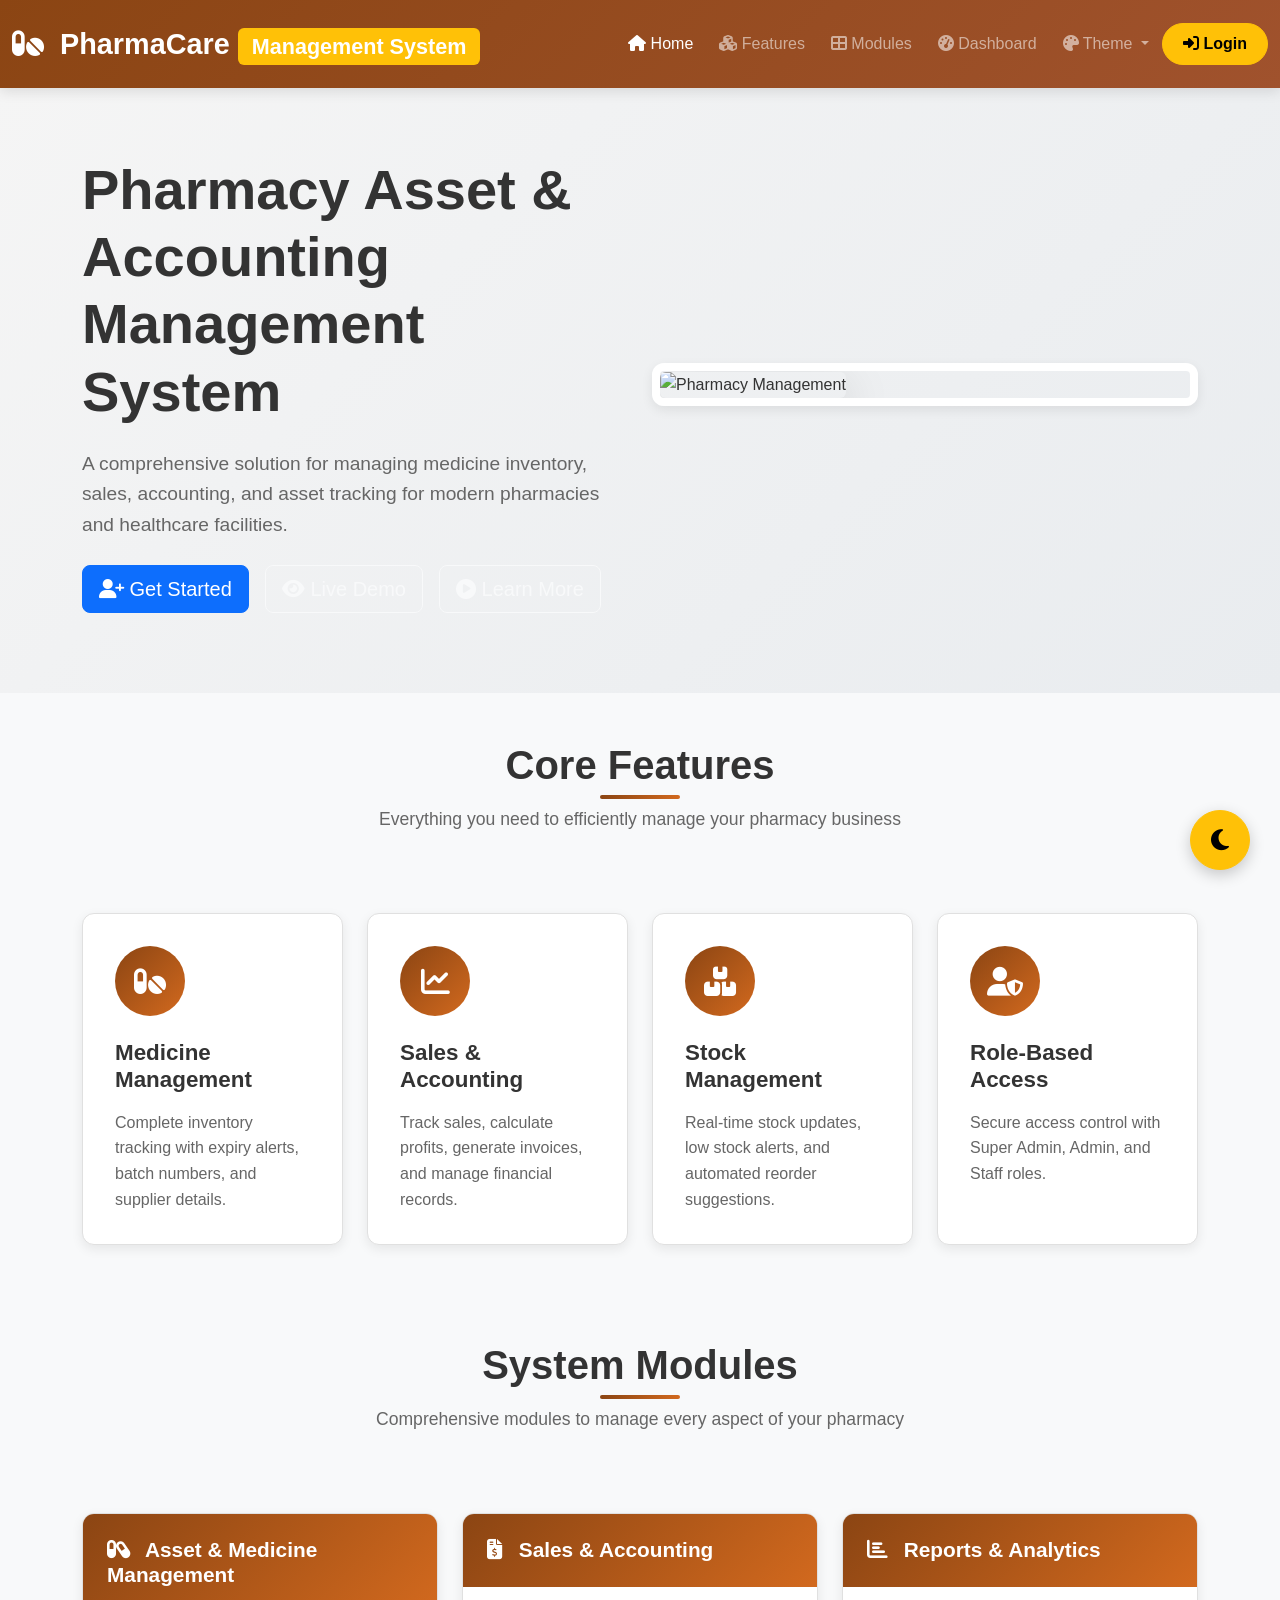
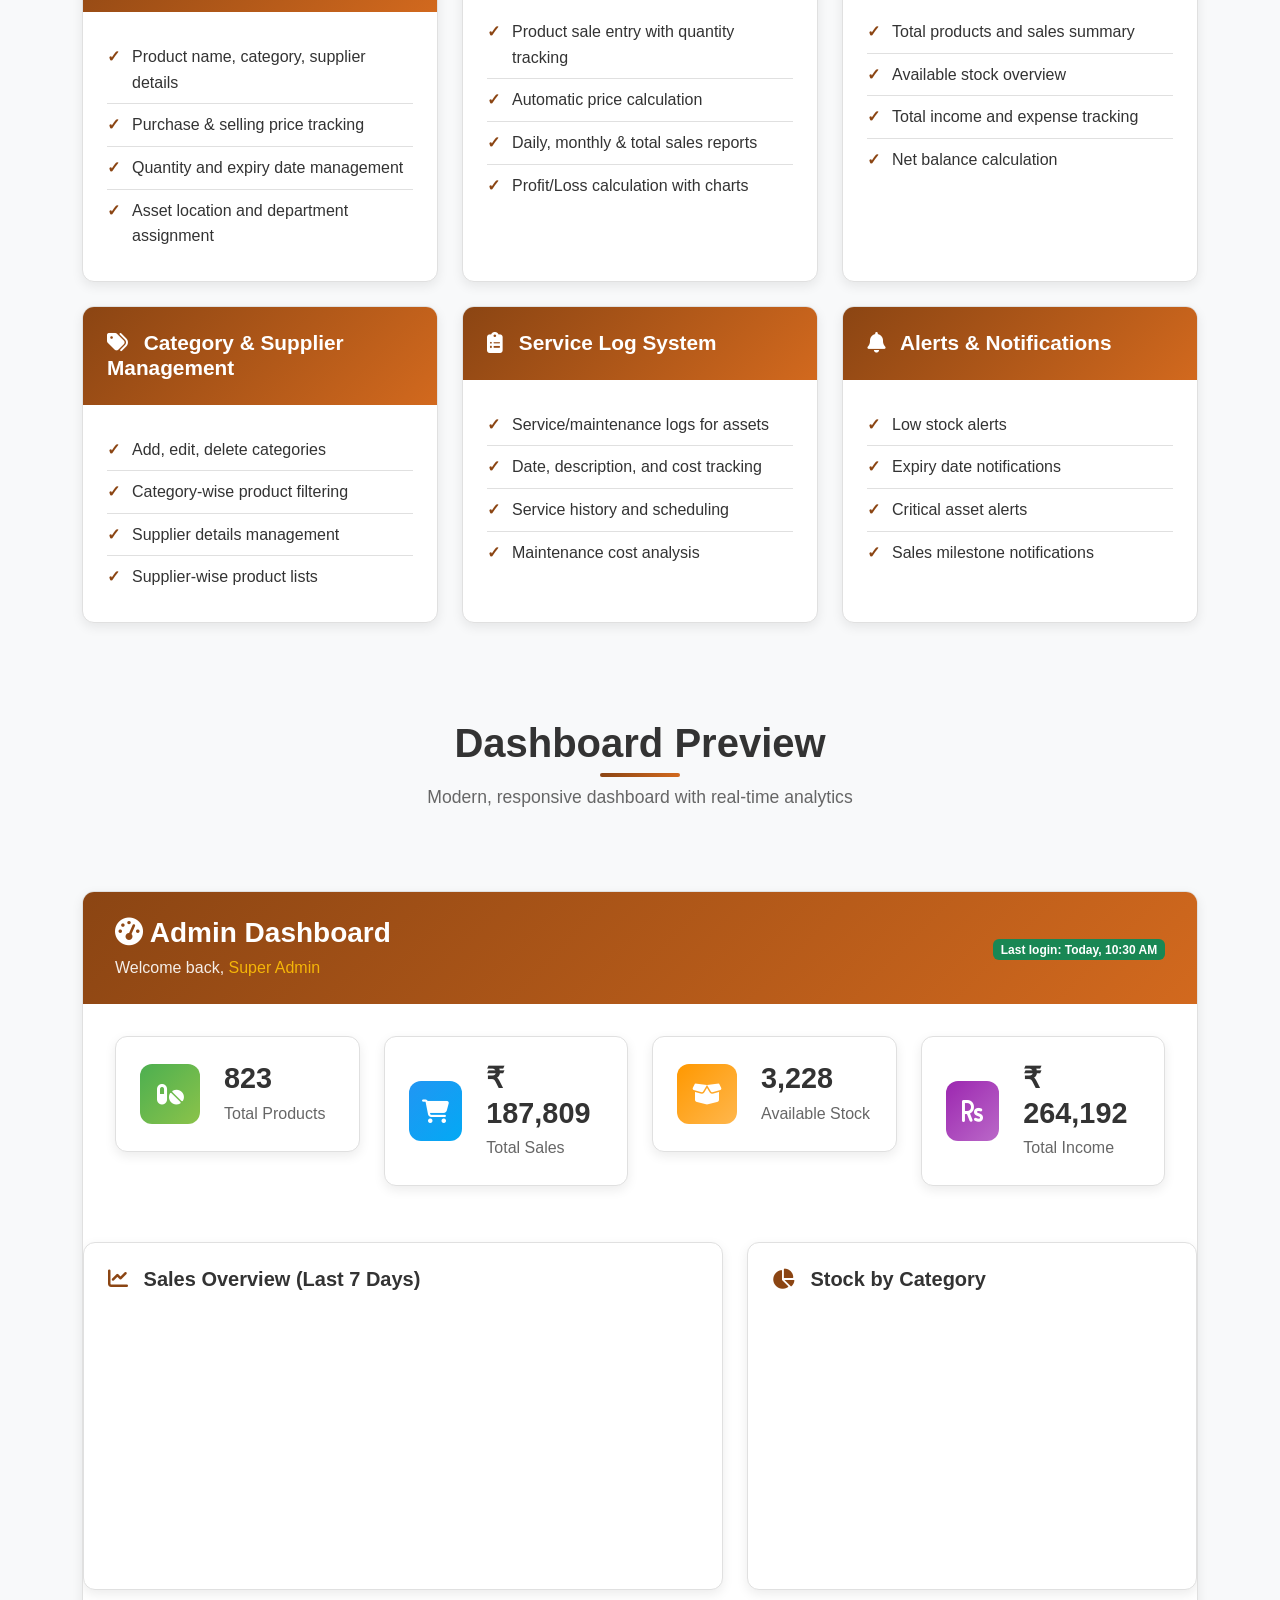
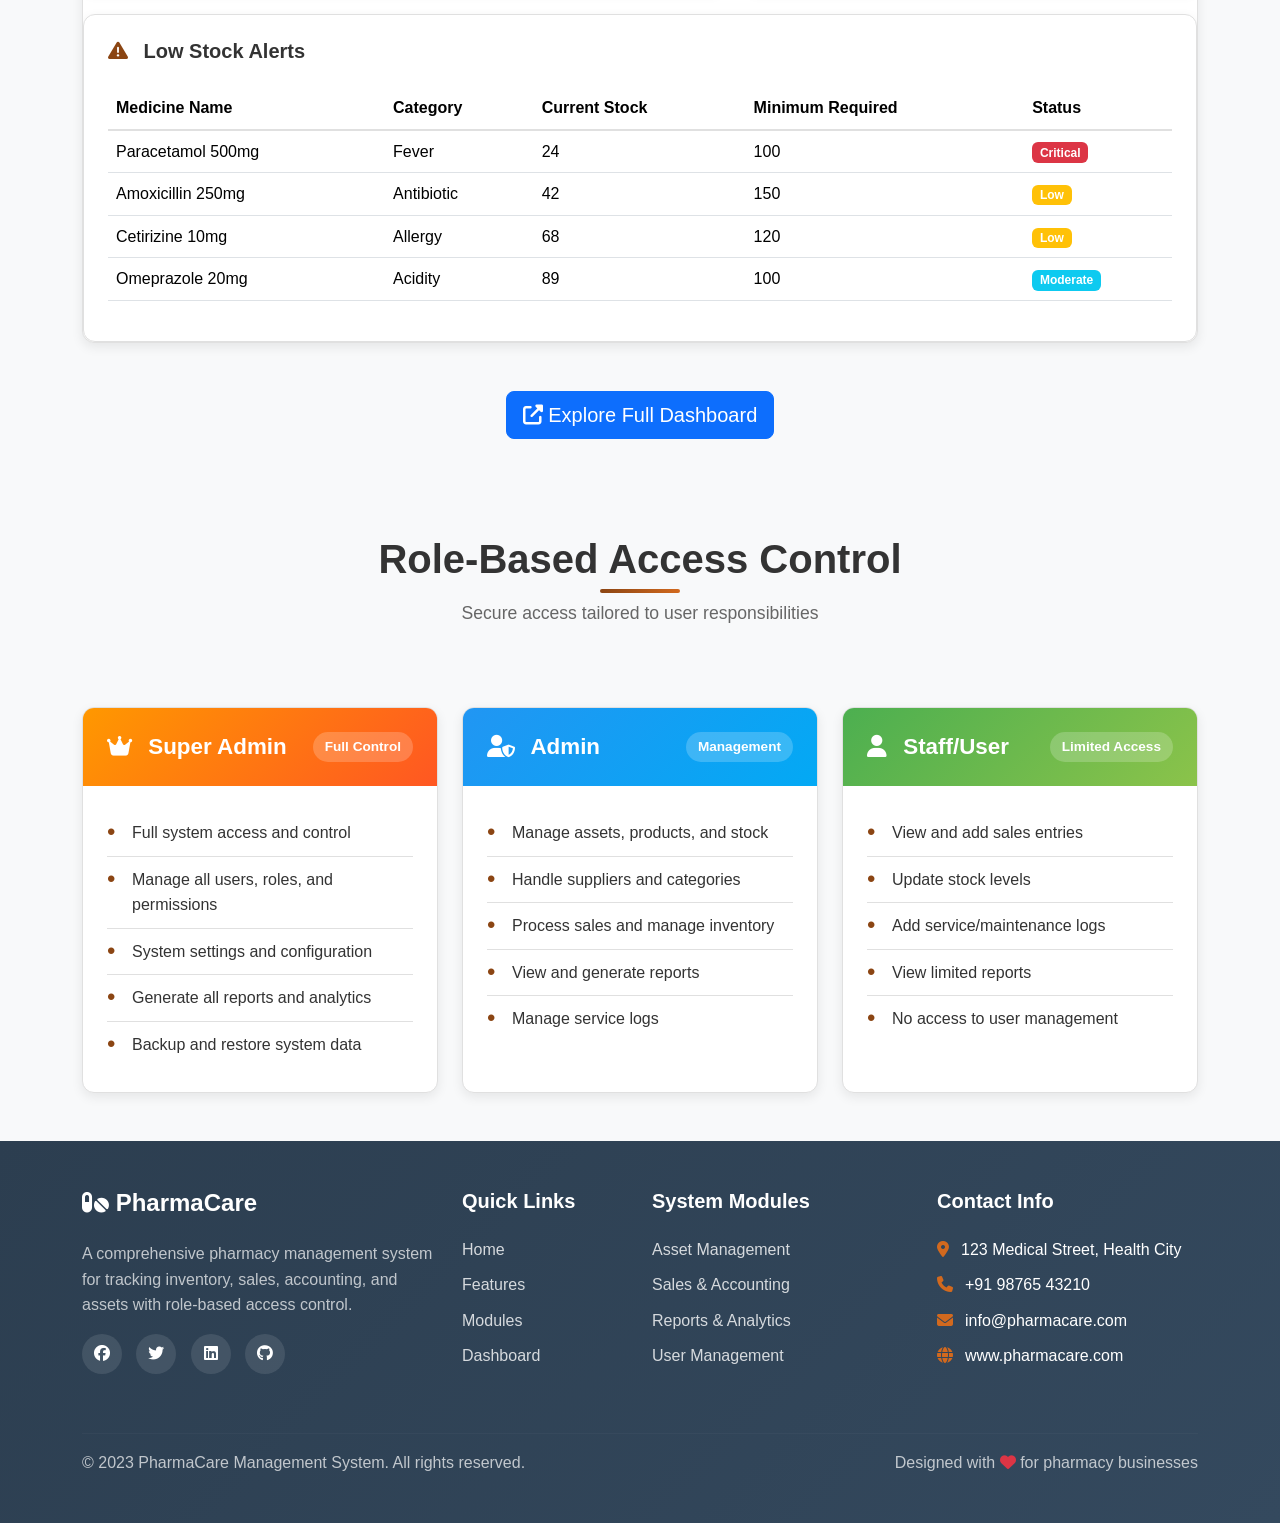
==== index.html @ bf63d0c2 "first commit" ====
<!DOCTYPE html>
<html lang="en">
<head>
    <meta charset="UTF-8">
    <meta name="viewport" content="width=device-width, initial-scale=1.0">
    <title>PharmaCare - Pharmacy Management System</title>
    <link rel="stylesheet" href="https://cdnjs.cloudflare.com/ajax/libs/font-awesome/6.4.0/css/all.min.css">
    <link href="https://cdn.jsdelivr.net/npm/bootstrap@5.3.0/dist/css/bootstrap.min.css" rel="stylesheet">
    <link rel="stylesheet" href="style.css">
    <link rel="icon" type="image/x-icon" href="images/pharmacy-logo.png">
</head>
<body>
    <!-- Top Navigation Bar -->
    <nav class="navbar navbar-expand-lg navbar-dark fixed-top">
        <div class="container-fluid">
            <a class="navbar-brand" href="index.html">
                <i class="fas fa-pills"></i> PharmaCare
                <span class="badge bg-warning">Management System</span>
            </a>
            
            <button class="navbar-toggler" type="button" data-bs-toggle="collapse" data-bs-target="#navbarNav">
                <span class="navbar-toggler-icon"></span>
            </button>
            
            <div class="collapse navbar-collapse" id="navbarNav">
                <ul class="navbar-nav ms-auto">
                    <li class="nav-item">
                        <a class="nav-link active" href="index.html"><i class="fas fa-home"></i> Home</a>
                    </li>
                    <li class="nav-item">
                        <a class="nav-link" href="#features"><i class="fas fa-cubes"></i> Features</a>
                    </li>
                    <li class="nav-item">
                        <a class="nav-link" href="#modules"><i class="fas fa-th-large"></i> Modules</a>
                    </li>
                    <li class="nav-item">
                        <a class="nav-link" href="#dashboard-preview"><i class="fas fa-tachometer-alt"></i> Dashboard</a>
                    </li>
                    <li class="nav-item dropdown">
                        <a class="nav-link dropdown-toggle" href="#" id="themeDropdown" role="button" data-bs-toggle="dropdown">
                            <i class="fas fa-palette"></i> Theme
                        </a>
                        <ul class="dropdown-menu">
                            <li><a class="dropdown-item theme-option" data-theme="light" href="#"><i class="fas fa-sun"></i> Light Mode</a></li>
                            <li><a class="dropdown-item theme-option" data-theme="dark" href="#"><i class="fas fa-moon"></i> Dark Mode</a></li>
                            <li><a class="dropdown-item theme-option" data-theme="coffee" href="#"><i class="fas fa-coffee"></i> Coffee Mode</a></li>
                        </ul>
                    </li>
                    <li class="nav-item">
                        <a class="btn btn-warning login-btn" href="login.html"><i class="fas fa-sign-in-alt"></i> Login</a>
                    </li>
                </ul>
            </div>
        </div>
    </nav>

    <!-- Hero Section -->
    <section class="hero-section">
        <div class="container">
            <div class="row align-items-center">
                <div class="col-lg-6">
                    <h1 class="display-4 fw-bold mb-4">Pharmacy Asset & Accounting Management System</h1>
                    <p class="lead mb-4">A comprehensive solution for managing medicine inventory, sales, accounting, and asset tracking for modern pharmacies and healthcare facilities.</p>
                    <div class="d-flex flex-wrap gap-3">
                        <a href="register.html" class="btn btn-primary btn-lg"><i class="fas fa-user-plus"></i> Get Started</a>
                        <a href="#dashboard-preview" class="btn btn-outline-light btn-lg"><i class="fas fa-eye"></i> Live Demo</a>
                        <a href="#features" class="btn btn-outline-light btn-lg"><i class="fas fa-play-circle"></i> Learn More</a>
                    </div>
                </div>
                <div class="col-lg-6">
                    <div class="hero-image">
                        <img src="https://images.unsplash.com/photo-1559757148-5c350d0d3c56?ixlib=rb-4.0.3&ixid=M3wxMjA3fDB8MHxwaG90by1wYWdlfHx8fGVufDB8fHx8fA%3D%3D&auto=format&fit=crop&w=1470&q=80" alt="Pharmacy Management" class="img-fluid rounded shadow-lg">
                    </div>
                </div>
            </div>
        </div>
    </section>

    <!-- Features Section -->
    <section id="features" class="py-5">
        <div class="container">
            <div class="row mb-5">
                <div class="col-12 text-center">
                    <h2 class="section-title">Core Features</h2>
                    <p class="section-subtitle">Everything you need to efficiently manage your pharmacy business</p>
                </div>
            </div>
            
            <div class="row g-4">
                <div class="col-md-6 col-lg-3">
                    <div class="feature-card">
                        <div class="feature-icon">
                            <i class="fas fa-pills"></i>
                        </div>
                        <h4>Medicine Management</h4>
                        <p>Complete inventory tracking with expiry alerts, batch numbers, and supplier details.</p>
                    </div>
                </div>
                <div class="col-md-6 col-lg-3">
                    <div class="feature-card">
                        <div class="feature-icon">
                            <i class="fas fa-chart-line"></i>
                        </div>
                        <h4>Sales & Accounting</h4>
                        <p>Track sales, calculate profits, generate invoices, and manage financial records.</p>
                    </div>
                </div>
                <div class="col-md-6 col-lg-3">
                    <div class="feature-card">
                        <div class="feature-icon">
                            <i class="fas fa-boxes"></i>
                        </div>
                        <h4>Stock Management</h4>
                        <p>Real-time stock updates, low stock alerts, and automated reorder suggestions.</p>
                    </div>
                </div>
                <div class="col-md-6 col-lg-3">
                    <div class="feature-card">
                        <div class="feature-icon">
                            <i class="fas fa-user-shield"></i>
                        </div>
                        <h4>Role-Based Access</h4>
                        <p>Secure access control with Super Admin, Admin, and Staff roles.</p>
                    </div>
                </div>
            </div>
        </div>
    </section>

    <!-- Modules Section -->
    <section id="modules" class="py-5">
        <div class="container">
            <div class="row mb-5">
                <div class="col-12 text-center">
                    <h2 class="section-title">System Modules</h2>
                    <p class="section-subtitle">Comprehensive modules to manage every aspect of your pharmacy</p>
                </div>
            </div>
            
            <div class="row g-4">
                <div class="col-md-6 col-lg-4">
                    <div class="module-card">
                        <div class="module-header">
                            <h4><i class="fas fa-capsules"></i> Asset & Medicine Management</h4>
                        </div>
                        <div class="module-body">
                            <ul>
                                <li>Product name, category, supplier details</li>
                                <li>Purchase & selling price tracking</li>
                                <li>Quantity and expiry date management</li>
                                <li>Asset location and department assignment</li>
                            </ul>
                        </div>
                    </div>
                </div>
                <div class="col-md-6 col-lg-4">
                    <div class="module-card">
                        <div class="module-header">
                            <h4><i class="fas fa-file-invoice-dollar"></i> Sales & Accounting</h4>
                        </div>
                        <div class="module-body">
                            <ul>
                                <li>Product sale entry with quantity tracking</li>
                                <li>Automatic price calculation</li>
                                <li>Daily, monthly & total sales reports</li>
                                <li>Profit/Loss calculation with charts</li>
                            </ul>
                        </div>
                    </div>
                </div>
                <div class="col-md-6 col-lg-4">
                    <div class="module-card">
                        <div class="module-header">
                            <h4><i class="fas fa-chart-bar"></i> Reports & Analytics</h4>
                        </div>
                        <div class="module-body">
                            <ul>
                                <li>Total products and sales summary</li>
                                <li>Available stock overview</li>
                                <li>Total income and expense tracking</li>
                                <li>Net balance calculation</li>
                            </ul>
                        </div>
                    </div>
                </div>
                <div class="col-md-6 col-lg-4">
                    <div class="module-card">
                        <div class="module-header">
                            <h4><i class="fas fa-tags"></i> Category & Supplier Management</h4>
                        </div>
                        <div class="module-body">
                            <ul>
                                <li>Add, edit, delete categories</li>
                                <li>Category-wise product filtering</li>
                                <li>Supplier details management</li>
                                <li>Supplier-wise product lists</li>
                            </ul>
                        </div>
                    </div>
                </div>
                <div class="col-md-6 col-lg-4">
                    <div class="module-card">
                        <div class="module-header">
                            <h4><i class="fas fa-clipboard-list"></i> Service Log System</h4>
                        </div>
                        <div class="module-body">
                            <ul>
                                <li>Service/maintenance logs for assets</li>
                                <li>Date, description, and cost tracking</li>
                                <li>Service history and scheduling</li>
                                <li>Maintenance cost analysis</li>
                            </ul>
                        </div>
                    </div>
                </div>
                <div class="col-md-6 col-lg-4">
                    <div class="module-card">
                        <div class="module-header">
                            <h4><i class="fas fa-bell"></i> Alerts & Notifications</h4>
                        </div>
                        <div class="module-body">
                            <ul>
                                <li>Low stock alerts</li>
                                <li>Expiry date notifications</li>
                                <li>Critical asset alerts</li>
                                <li>Sales milestone notifications</li>
                            </ul>
                        </div>
                    </div>
                </div>
            </div>
        </div>
    </section>

    <!-- Dashboard Preview -->
    <section id="dashboard-preview" class="py-5">
        <div class="container">
            <div class="row mb-5">
                <div class="col-12 text-center">
                    <h2 class="section-title">Dashboard Preview</h2>
                    <p class="section-subtitle">Modern, responsive dashboard with real-time analytics</p>
                </div>
            </div>
            
            <div class="dashboard-preview-container">
                <div class="dashboard-header">
                    <div class="row align-items-center">
                        <div class="col-md-6">
                            <h3><i class="fas fa-tachometer-alt"></i> Admin Dashboard</h3>
                            <p>Welcome back, <span class="text-warning">Super Admin</span></p>
                        </div>
                        <div class="col-md-6 text-md-end">
                            <span class="badge bg-success">Last login: Today, 10:30 AM</span>
                        </div>
                    </div>
                </div>
                
                <div class="dashboard-cards">
                    <div class="row g-4">
                        <div class="col-sm-6 col-md-3">
                            <div class="stat-card">
                                <div class="stat-icon total-products">
                                    <i class="fas fa-pills"></i>
                                </div>
                                <div class="stat-info">
                                    <h3>1,248</h3>
                                    <p>Total Products</p>
                                </div>
                            </div>
                        </div>
                        <div class="col-sm-6 col-md-3">
                            <div class="stat-card">
                                <div class="stat-icon total-sales">
                                    <i class="fas fa-shopping-cart"></i>
                                </div>
                                <div class="stat-info">
                                    <h3>₹ 2,84,560</h3>
                                    <p>Total Sales</p>
                                </div>
                            </div>
                        </div>
                        <div class="col-sm-6 col-md-3">
                            <div class="stat-card">
                                <div class="stat-icon available-stock">
                                    <i class="fas fa-box-open"></i>
                                </div>
                                <div class="stat-info">
                                    <h3>4,892</h3>
                                    <p>Available Stock</p>
                                </div>
                            </div>
                        </div>
                        <div class="col-sm-6 col-md-3">
                            <div class="stat-card">
                                <div class="stat-icon total-income">
                                    <i class="fas fa-rupee-sign"></i>
                                </div>
                                <div class="stat-info">
                                    <h3>₹ 4,12,800</h3>
                                    <p>Total Income</p>
                                </div>
                            </div>
                        </div>
                    </div>
                </div>
                
                <div class="dashboard-charts mt-4">
                    <div class="row">
                        <div class="col-lg-7">
                            <div class="chart-container">
                                <h5><i class="fas fa-chart-line"></i> Sales Overview (Last 7 Days)</h5>
                                <div class="chart-placeholder">
                                    <canvas id="salesChart"></canvas>
                                </div>
                            </div>
                        </div>
                        <div class="col-lg-5">
                            <div class="chart-container">
                                <h5><i class="fas fa-chart-pie"></i> Stock by Category</h5>
                                <div class="chart-placeholder">
                                    <canvas id="stockChart"></canvas>
                                </div>
                            </div>
                        </div>
                    </div>
                </div>
                
                <div class="dashboard-table mt-4">
                    <h5><i class="fas fa-exclamation-triangle"></i> Low Stock Alerts</h5>
                    <div class="table-responsive">
                        <table class="table table-hover">
                            <thead>
                                <tr>
                                    <th>Medicine Name</th>
                                    <th>Category</th>
                                    <th>Current Stock</th>
                                    <th>Minimum Required</th>
                                    <th>Status</th>
                                </tr>
                            </thead>
                            <tbody>
                                <tr>
                                    <td>Paracetamol 500mg</td>
                                    <td>Fever</td>
                                    <td>24</td>
                                    <td>100</td>
                                    <td><span class="badge bg-danger">Critical</span></td>
                                </tr>
                                <tr>
                                    <td>Amoxicillin 250mg</td>
                                    <td>Antibiotic</td>
                                    <td>42</td>
                                    <td>150</td>
                                    <td><span class="badge bg-warning">Low</span></td>
                                </tr>
                                <tr>
                                    <td>Cetirizine 10mg</td>
                                    <td>Allergy</td>
                                    <td>68</td>
                                    <td>120</td>
                                    <td><span class="badge bg-warning">Low</span></td>
                                </tr>
                                <tr>
                                    <td>Omeprazole 20mg</td>
                                    <td>Acidity</td>
                                    <td>89</td>
                                    <td>100</td>
                                    <td><span class="badge bg-info">Moderate</span></td>
                                </tr>
                            </tbody>
                        </table>
                    </div>
                </div>
            </div>
            
            <div class="text-center mt-5">
                <a href="dashboard.html" class="btn btn-primary btn-lg"><i class="fas fa-external-link-alt"></i> Explore Full Dashboard</a>
            </div>
        </div>
    </section>

    <!-- Role-Based Access Section -->
    <section id="roles" class="py-5">
        <div class="container">
            <div class="row mb-5">
                <div class="col-12 text-center">
                    <h2 class="section-title">Role-Based Access Control</h2>
                    <p class="section-subtitle">Secure access tailored to user responsibilities</p>
                </div>
            </div>
            
            <div class="row g-4">
                <div class="col-md-4">
                    <div class="role-card super-admin">
                        <div class="role-header">
                            <h4><i class="fas fa-crown"></i> Super Admin</h4>
                            <div class="role-badge">Full Control</div>
                        </div>
                        <div class="role-body">
                            <ul>
                                <li>Full system access and control</li>
                                <li>Manage all users, roles, and permissions</li>
                                <li>System settings and configuration</li>
                                <li>Generate all reports and analytics</li>
                                <li>Backup and restore system data</li>
                            </ul>
                        </div>
                    </div>
                </div>
                <div class="col-md-4">
                    <div class="role-card admin">
                        <div class="role-header">
                            <h4><i class="fas fa-user-shield"></i> Admin</h4>
                            <div class="role-badge">Management</div>
                        </div>
                        <div class="role-body">
                            <ul>
                                <li>Manage assets, products, and stock</li>
                                <li>Handle suppliers and categories</li>
                                <li>Process sales and manage inventory</li>
                                <li>View and generate reports</li>
                                <li>Manage service logs</li>
                            </ul>
                        </div>
                    </div>
                </div>
                <div class="col-md-4">
                    <div class="role-card staff">
                        <div class="role-header">
                            <h4><i class="fas fa-user"></i> Staff/User</h4>
                            <div class="role-badge">Limited Access</div>
                        </div>
                        <div class="role-body">
                            <ul>
                                <li>View and add sales entries</li>
                                <li>Update stock levels</li>
                                <li>Add service/maintenance logs</li>
                                <li>View limited reports</li>
                                <li>No access to user management</li>
                            </ul>
                        </div>
                    </div>
                </div>
            </div>
        </div>
    </section>

    <!-- Footer -->
    <footer class="footer py-5">
        <div class="container">
            <div class="row">
                <div class="col-lg-4 mb-4">
                    <h4><i class="fas fa-pills"></i> PharmaCare</h4>
                    <p>A comprehensive pharmacy management system for tracking inventory, sales, accounting, and assets with role-based access control.</p>
                    <div class="social-icons mt-3">
                        <a href="#"><i class="fab fa-facebook"></i></a>
                        <a href="#"><i class="fab fa-twitter"></i></a>
                        <a href="#"><i class="fab fa-linkedin"></i></a>
                        <a href="#"><i class="fab fa-github"></i></a>
                    </div>
                </div>
                <div class="col-lg-2 col-md-6 mb-4">
                    <h5>Quick Links</h5>
                    <ul>
                        <li><a href="index.html">Home</a></li>
                        <li><a href="#features">Features</a></li>
                        <li><a href="#modules">Modules</a></li>
                        <li><a href="#dashboard-preview">Dashboard</a></li>
                    </ul>
                </div>
                <div class="col-lg-3 col-md-6 mb-4">
                    <h5>System Modules</h5>
                    <ul>
                        <li><a href="assets.html">Asset Management</a></li>
                        <li><a href="sales.html">Sales & Accounting</a></li>
                        <li><a href="reports.html">Reports & Analytics</a></li>
                        <li><a href="#roles">User Management</a></li>
                    </ul>
                </div>
                <div class="col-lg-3 mb-4">
                    <h5>Contact Info</h5>
                    <ul class="contact-info">
                        <li><i class="fas fa-map-marker-alt"></i> 123 Medical Street, Health City</li>
                        <li><i class="fas fa-phone"></i> +91 98765 43210</li>
                        <li><i class="fas fa-envelope"></i> info@pharmacare.com</li>
                        <li><i class="fas fa-globe"></i> www.pharmacare.com</li>
                    </ul>
                </div>
            </div>
            <hr class="mt-4">
            <div class="row">
                <div class="col-md-6">
                    <p>&copy; 2023 PharmaCare Management System. All rights reserved.</p>
                </div>
                <div class="col-md-6 text-md-end">
                    <p>Designed with <i class="fas fa-heart text-danger"></i> for pharmacy businesses</p>
                </div>
            </div>
        </div>
    </footer>

    <!-- Theme Toggle Button -->
    <div class="theme-toggle">
        <button id="themeToggle" class="btn btn-warning">
            <i class="fas fa-moon"></i>
        </button>
    </div>

    <!-- Bootstrap JS -->
    <script src="https://cdn.jsdelivr.net/npm/bootstrap@5.3.0/dist/js/bootstrap.bundle.min.js"></script>
    <!-- Chart.js for dashboard preview -->
    <script src="https://cdn.jsdelivr.net/npm/chart.js"></script>
    <!-- Custom JS -->
    <script src="script.js"></script>
</body>
</html>
---- style.css ----
/* style.css */

/* CSS Variables for Theme Switching */
:root {
    /* Light Theme (Default) */
    --primary-color: #8B4513; /* Coffee Brown */
    --secondary-color: #D2691E; /* Chocolate */
    --accent-color: #A0522D; /* Sienna */
    --bg-color: #f8f9fa;
    --card-bg: #ffffff;
    --text-color: #333333;
    --text-light: #666666;
    --border-color: #e0e0e0;
    --shadow: 0 4px 12px rgba(0, 0, 0, 0.08);
    --navbar-bg: linear-gradient(135deg, #8B4513 0%, #A0522D 100%);
    --footer-bg: linear-gradient(135deg, #2c3e50 0%, #34495e 100%);
    --hero-bg: linear-gradient(135deg, #f5f5f5 0%, #e9ecef 100%);
    --stat-card-bg: #ffffff;
    --feature-card-bg: #ffffff;
    --module-card-bg: #ffffff;
    --role-card-bg: #ffffff;
}

[data-theme="dark"] {
    --primary-color: #D2691E;
    --secondary-color: #8B4513;
    --accent-color: #A0522D;
    --bg-color: #121212;
    --card-bg: #1e1e1e;
    --text-color: #f0f0f0;
    --text-light: #b0b0b0;
    --border-color: #333333;
    --shadow: 0 4px 12px rgba(0, 0, 0, 0.25);
    --navbar-bg: linear-gradient(135deg, #1a1a1a 0%, #2d2d2d 100%);
    --footer-bg: linear-gradient(135deg, #1a1a1a 0%, #2d2d2d 100%);
    --hero-bg: linear-gradient(135deg, #1a1a1a 0%, #2d2d2d 100%);
    --stat-card-bg: #252525;
    --feature-card-bg: #252525;
    --module-card-bg: #252525;
    --role-card-bg: #252525;
}

[data-theme="coffee"] {
    --primary-color: #6F4E37;
    --secondary-color: #C19A6B;
    --accent-color: #8B7355;
    --bg-color: #f5f1e8;
    --card-bg: #fffaf0;
    --text-color: #3e2723;
    --text-light: #5d4037;
    --border-color: #d7ccc8;
    --shadow: 0 4px 12px rgba(111, 78, 55, 0.1);
    --navbar-bg: linear-gradient(135deg, #6F4E37 0%, #8B7355 100%);
    --footer-bg: linear-gradient(135deg, #3e2723 0%, #5d4037 100%);
    --hero-bg: linear-gradient(135deg, #f5f1e8 0%, #e8e0d5 100%);
    --stat-card-bg: #fffaf0;
    --feature-card-bg: #fffaf0;
    --module-card-bg: #fffaf0;
    --role-card-bg: #fffaf0;
}

/* Base Styles */
* {
    margin: 0;
    padding: 0;
    box-sizing: border-box;
    transition: background-color 0.3s ease, color 0.3s ease;
}

body {
    font-family: 'Segoe UI', Tahoma, Geneva, Verdana, sans-serif;
    background-color: var(--bg-color);
    color: var(--text-color);
    line-height: 1.6;
    padding-top: 76px; /* For fixed navbar */
}

h1, h2, h3, h4, h5, h6 {
    color: var(--text-color);
    font-weight: 600;
}

a {
    text-decoration: none;
    color: var(--primary-color);
}

a:hover {
    color: var(--accent-color);
}

.section-title {
    font-size: 2.5rem;
    margin-bottom: 1rem;
    position: relative;
    display: inline-block;
}

.section-title::after {
    content: '';
    position: absolute;
    bottom: -10px;
    left: 50%;
    transform: translateX(-50%);
    width: 80px;
    height: 4px;
    background: linear-gradient(to right, var(--primary-color), var(--secondary-color));
    border-radius: 2px;
}

.section-subtitle {
    color: var(--text-light);
    font-size: 1.1rem;
    max-width: 700px;
    margin: 0 auto 2rem;
}

/* Navbar */
.navbar {
    background: var(--navbar-bg);
    box-shadow: 0 4px 12px rgba(0, 0, 0, 0.1);
    padding: 1rem 0;
}

.navbar-brand {
    font-size: 1.8rem;
    font-weight: 700;
}

.navbar-brand i {
    margin-right: 8px;
}

.nav-link {
    font-weight: 500;
    margin: 0 5px;
    border-radius: 4px;
}

.nav-link:hover {
    background-color: rgba(255, 255, 255, 0.1);
}

.login-btn {
    padding: 8px 20px;
    border-radius: 30px;
    font-weight: 600;
}

/* Hero Section */
.hero-section {
    padding: 5rem 0;
    background: var(--hero-bg);
}

.hero-section h1 {
    font-size: 3.5rem;
    line-height: 1.2;
    margin-bottom: 1.5rem;
}

.hero-section .lead {
    font-size: 1.2rem;
    margin-bottom: 2rem;
    color: var(--text-light);
}

.hero-image {
    border-radius: 12px;
    overflow: hidden;
    box-shadow: var(--shadow);
    border: 8px solid white;
}

/* Feature Cards */
.feature-card {
    background-color: var(--feature-card-bg);
    border-radius: 12px;
    padding: 2rem;
    height: 100%;
    box-shadow: var(--shadow);
    transition: transform 0.3s ease, box-shadow 0.3s ease;
    border: 1px solid var(--border-color);
}

.feature-card:hover {
    transform: translateY(-10px);
    box-shadow: 0 15px 30px rgba(0, 0, 0, 0.15);
}

.feature-icon {
    width: 70px;
    height: 70px;
    border-radius: 50%;
    background: linear-gradient(135deg, var(--primary-color), var(--secondary-color));
    display: flex;
    align-items: center;
    justify-content: center;
    margin-bottom: 1.5rem;
}

.feature-icon i {
    font-size: 1.8rem;
    color: white;
}

.feature-card h4 {
    margin-bottom: 1rem;
    font-size: 1.4rem;
}

.feature-card p {
    color: var(--text-light);
    margin-bottom: 0;
}

/* Module Cards */
.module-card {
    background-color: var(--module-card-bg);
    border-radius: 12px;
    overflow: hidden;
    height: 100%;
    box-shadow: var(--shadow);
    border: 1px solid var(--border-color);
    transition: transform 0.3s ease;
}

.module-card:hover {
    transform: translateY(-5px);
}

.module-header {
    background: linear-gradient(135deg, var(--primary-color), var(--secondary-color));
    color: white;
    padding: 1.5rem;
}

.module-header h4 {
    color: white;
    margin: 0;
    font-size: 1.3rem;
}

.module-header i {
    margin-right: 10px;
}

.module-body {
    padding: 1.5rem;
}

.module-body ul {
    list-style-type: none;
    padding-left: 0;
    margin-bottom: 0;
}

.module-body li {
    padding: 8px 0;
    border-bottom: 1px solid var(--border-color);
    position: relative;
    padding-left: 25px;
}

.module-body li:last-child {
    border-bottom: none;
}

.module-body li:before {
    content: '✓';
    position: absolute;
    left: 0;
    color: var(--primary-color);
    font-weight: bold;
}

/* Dashboard Preview */
.dashboard-preview-container {
    background-color: var(--card-bg);
    border-radius: 12px;
    overflow: hidden;
    box-shadow: var(--shadow);
    border: 1px solid var(--border-color);
}

.dashboard-header {
    background: linear-gradient(135deg, var(--primary-color), var(--secondary-color));
    color: white;
    padding: 1.5rem 2rem;
}

.dashboard-header h3 {
    color: white;
    margin-bottom: 5px;
}

.dashboard-header p {
    margin-bottom: 0;
    opacity: 0.9;
}

.dashboard-cards {
    padding: 2rem;
}

.stat-card {
    background-color: var(--stat-card-bg);
    border-radius: 12px;
    padding: 1.5rem;
    display: flex;
    align-items: center;
    box-shadow: var(--shadow);
    border: 1px solid var(--border-color);
    transition: transform 0.3s ease;
}

.stat-card:hover {
    transform: translateY(-5px);
}

.stat-icon {
    width: 60px;
    height: 60px;
    border-radius: 12px;
    display: flex;
    align-items: center;
    justify-content: center;
    margin-right: 1.5rem;
    font-size: 1.5rem;
    color: white;
}

.stat-icon.total-products {
    background: linear-gradient(135deg, #4CAF50, #8BC34A);
}

.stat-icon.total-sales {
    background: linear-gradient(135deg, #2196F3, #03A9F4);
}

.stat-icon.available-stock {
    background: linear-gradient(135deg, #FF9800, #FFB74D);
}

.stat-icon.total-income {
    background: linear-gradient(135deg, #9C27B0, #BA68C8);
}

.stat-info h3 {
    margin-bottom: 5px;
    font-size: 1.8rem;
}

.stat-info p {
    color: var(--text-light);
    margin-bottom: 0;
}

.chart-container {
    background-color: var(--card-bg);
    border-radius: 12px;
    padding: 1.5rem;
    box-shadow: var(--shadow);
    border: 1px solid var(--border-color);
    height: 100%;
}

.chart-container h5 {
    margin-bottom: 1.5rem;
    color: var(--text-color);
}

.chart-container h5 i {
    margin-right: 10px;
    color: var(--primary-color);
}

.chart-placeholder {
    height: 250px;
    width: 100%;
    display: flex;
    align-items: center;
    justify-content: center;
}

.dashboard-table {
    background-color: var(--card-bg);
    border-radius: 12px;
    padding: 1.5rem;
    box-shadow: var(--shadow);
    border: 1px solid var(--border-color);
}

.dashboard-table h5 {
    margin-bottom: 1.5rem;
    color: var(--text-color);
}

.dashboard-table h5 i {
    margin-right: 10px;
    color: var(--primary-color);
}

.table {
    color: var(--text-color);
}

.table thead th {
    border-bottom: 2px solid var(--border-color);
    font-weight: 600;
}

.table tbody tr:hover {
    background-color: rgba(0, 0, 0, 0.03);
}

/* Role Cards */
.role-card {
    background-color: var(--role-card-bg);
    border-radius: 12px;
    overflow: hidden;
    height: 100%;
    box-shadow: var(--shadow);
    border: 1px solid var(--border-color);
    transition: transform 0.3s ease;
}

.role-card:hover {
    transform: translateY(-10px);
}

.role-header {
    padding: 1.5rem;
    color: white;
    display: flex;
    justify-content: space-between;
    align-items: center;
}

.role-card.super-admin .role-header {
    background: linear-gradient(135deg, #FF9800, #FF5722);
}

.role-card.admin .role-header {
    background: linear-gradient(135deg, #2196F3, #03A9F4);
}

.role-card.staff .role-header {
    background: linear-gradient(135deg, #4CAF50, #8BC34A);
}

.role-header h4 {
    color: white;
    margin: 0;
    font-size: 1.4rem;
}

.role-header i {
    margin-right: 10px;
}

.role-badge {
    background-color: rgba(255, 255, 255, 0.2);
    padding: 4px 12px;
    border-radius: 20px;
    font-size: 0.85rem;
    font-weight: 600;
}

.role-body {
    padding: 1.5rem;
}

.role-body ul {
    list-style-type: none;
    padding-left: 0;
    margin-bottom: 0;
}

.role-body li {
    padding: 10px 0;
    border-bottom: 1px solid var(--border-color);
    position: relative;
    padding-left: 25px;
}

.role-body li:last-child {
    border-bottom: none;
}

.role-body li:before {
    content: '•';
    position: absolute;
    left: 0;
    color: var(--primary-color);
    font-size: 1.5rem;
    line-height: 1;
}

/* Footer */
.footer {
    background: var(--footer-bg);
    color: white;
}

.footer h4, .footer h5 {
    color: white;
    margin-bottom: 1.5rem;
}

.footer ul {
    list-style-type: none;
    padding-left: 0;
}

.footer ul li {
    margin-bottom: 10px;
}

.footer ul li a {
    color: rgba(255, 255, 255, 0.8);
    text-decoration: none;
    transition: color 0.3s ease;
}

.footer ul li a:hover {
    color: white;
    padding-left: 5px;
}

.contact-info li {
    display: flex;
    align-items: flex-start;
    margin-bottom: 15px;
}

.contact-info i {
    margin-right: 12px;
    margin-top: 4px;
    color: var(--secondary-color);
}

.social-icons a {
    display: inline-block;
    width: 40px;
    height: 40px;
    border-radius: 50%;
    background-color: rgba(255, 255, 255, 0.1);
    color: white;
    text-align: center;
    line-height: 40px;
    margin-right: 10px;
    transition: all 0.3s ease;
}

.social-icons a:hover {
    background-color: var(--primary-color);
    transform: translateY(-3px);
}

.footer hr {
    border-color: rgba(255, 255, 255, 0.1);
}

.footer p {
    color: rgba(255, 255, 255, 0.7);
    margin-bottom: 0;
}

/* Theme Toggle Button */
.theme-toggle {
    position: fixed;
    bottom: 30px;
    right: 30px;
    z-index: 1000;
}

.theme-toggle button {
    width: 60px;
    height: 60px;
    border-radius: 50%;
    box-shadow: 0 5px 15px rgba(0, 0, 0, 0.2);
    display: flex;
    align-items: center;
    justify-content: center;
    font-size: 1.5rem;
}











/* Add to style.css */

/* Login Page Styles */
.login-page {
    background: linear-gradient(135deg, var(--primary-color) 0%, var(--secondary-color) 100%);
    min-height: 100vh;
    display: flex;
    flex-direction: column;
}

.login-container {
    flex: 1;
    display: flex;
    align-items: center;
    justify-content: center;
    padding: 2rem 0;
}

.login-card {
    background-color: var(--card-bg);
    border-radius: 16px;
    padding: 2.5rem;
    box-shadow: 0 15px 35px rgba(0, 0, 0, 0.2);
    border: 1px solid var(--border-color);
}

.login-header h2 {
    color: var(--text-color);
    margin-bottom: 0.5rem;
}

.login-footer {
    font-size: 0.85rem;
}

/* Register Page Styles */
.register-page {
    background: linear-gradient(135deg, var(--primary-color) 0%, var(--secondary-color) 100%);
    min-height: 100vh;
    display: flex;
    flex-direction: column;
}

.register-container {
    flex: 1;
    display: flex;
    align-items: center;
    justify-content: center;
    padding: 2rem 0;
}

.register-card {
    background-color: var(--card-bg);
    border-radius: 16px;
    padding: 2.5rem;
    box-shadow: 0 15px 35px rgba(0, 0, 0, 0.2);
    border: 1px solid var(--border-color);
}

.register-header h2 {
    color: var(--text-color);
    margin-bottom: 0.5rem;
}

/* Dashboard Page Styles */
.sidebar {
    position: fixed;
    top: 76px;
    left: 0;
    height: calc(100vh - 76px);
    width: 260px;
    background-color: var(--card-bg);
    border-right: 1px solid var(--border-color);
    overflow-y: auto;
    transition: all 0.3s ease;
    z-index: 100;
}

.sidebar-header {
    padding: 1.5rem;
    border-bottom: 1px solid var(--border-color);
}

.user-info {
    display: flex;
    align-items: center;
}

.user-avatar {
    width: 50px;
    height: 50px;
    border-radius: 50%;
    background: linear-gradient(135deg, var(--primary-color), var(--secondary-color));
    display: flex;
    align-items: center;
    justify-content: center;
    margin-right: 1rem;
    color: white;
    font-size: 1.5rem;
}

.user-details h5 {
    margin-bottom: 0.25rem;
    font-size: 1rem;
}

.user-details p {
    margin-bottom: 0;
    font-size: 0.85rem;
    color: var(--text-light);
}

.sidebar-menu {
    padding: 1rem 0;
}

.sidebar-menu ul {
    list-style-type: none;
    padding-left: 0;
    margin-bottom: 0;
}

.sidebar-menu li {
    margin-bottom: 5px;
}

.sidebar-menu a {
    display: flex;
    align-items: center;
    padding: 12px 1.5rem;
    color: var(--text-color);
    text-decoration: none;
    transition: all 0.3s ease;
}

.sidebar-menu a:hover, .sidebar-menu a.active {
    background-color: rgba(0, 0, 0, 0.05);
    color: var(--primary-color);
    border-left: 4px solid var(--primary-color);
}

.sidebar-menu i {
    width: 24px;
    margin-right: 12px;
    font-size: 1.1rem;
}

.main-content {
    margin-left: 260px;
    padding: 2rem;
    transition: all 0.3s ease;
}

.content-header {
    display: flex;
    justify-content: space-between;
    align-items: center;
    margin-bottom: 2rem;
    flex-wrap: wrap;
}

.content-header h1 {
    margin-bottom: 0;
}

.breadcrumb {
    margin-bottom: 0;
    background-color: transparent;
    padding: 0;
}

.breadcrumb-item a {
    color: var(--primary-color);
}

.breadcrumb-item.active {
    color: var(--text-light);
}







/* Responsive Styles */
@media (max-width: 1199px) {
    .hero-section h1 {
        font-size: 3rem;
    }
}

@media (max-width: 991px) {
    .hero-section h1 {
        font-size: 2.5rem;
    }
    
    .section-title {
        font-size: 2rem;
    }
    
    .navbar-nav {
        padding-top: 1rem;
    }
    
    .nav-item {
        margin-bottom: 5px;
    }




    .sidebar {
        transform: translateX(-100%);
        width: 280px;
    }
    
    .sidebar.open {
        transform: translateX(0);
    }
    
    .main-content {
        margin-left: 0;
    }
    
    .sidebar-toggle {
        display: block !important;
    }



}

@media (max-width: 767px) {
    body {
        padding-top: 70px;
    }
    
    .hero-section {
        padding: 3rem 0;
        text-align: center;
    }
    
    .hero-section h1 {
        font-size: 2.2rem;
    }
    
    .section-title {
        font-size: 1.8rem;
    }
    
    .stat-card {
        flex-direction: column;
        text-align: center;
    }
    
    .stat-icon {
        margin-right: 0;
        margin-bottom: 1rem;
    }
    
    .dashboard-header .text-md-end {
        text-align: left !important;
        margin-top: 1rem;
    }
}

@media (max-width: 575px) {
    .hero-section h1 {
        font-size: 1.8rem;
    }
    
    .btn-lg {
        padding: 10px 20px;
        font-size: 1rem;
    }
    
    .feature-card, .module-card, .role-card {
        padding: 1.5rem;
    }
}


.sidebar-toggle {
    display: none;
    background-color: var(--primary-color);
    color: white;
    border: none;
    width: 40px;
    height: 40px;
    border-radius: 8px;
    font-size: 1.2rem;
}





/* Add more dashboard-specific styles as needed */
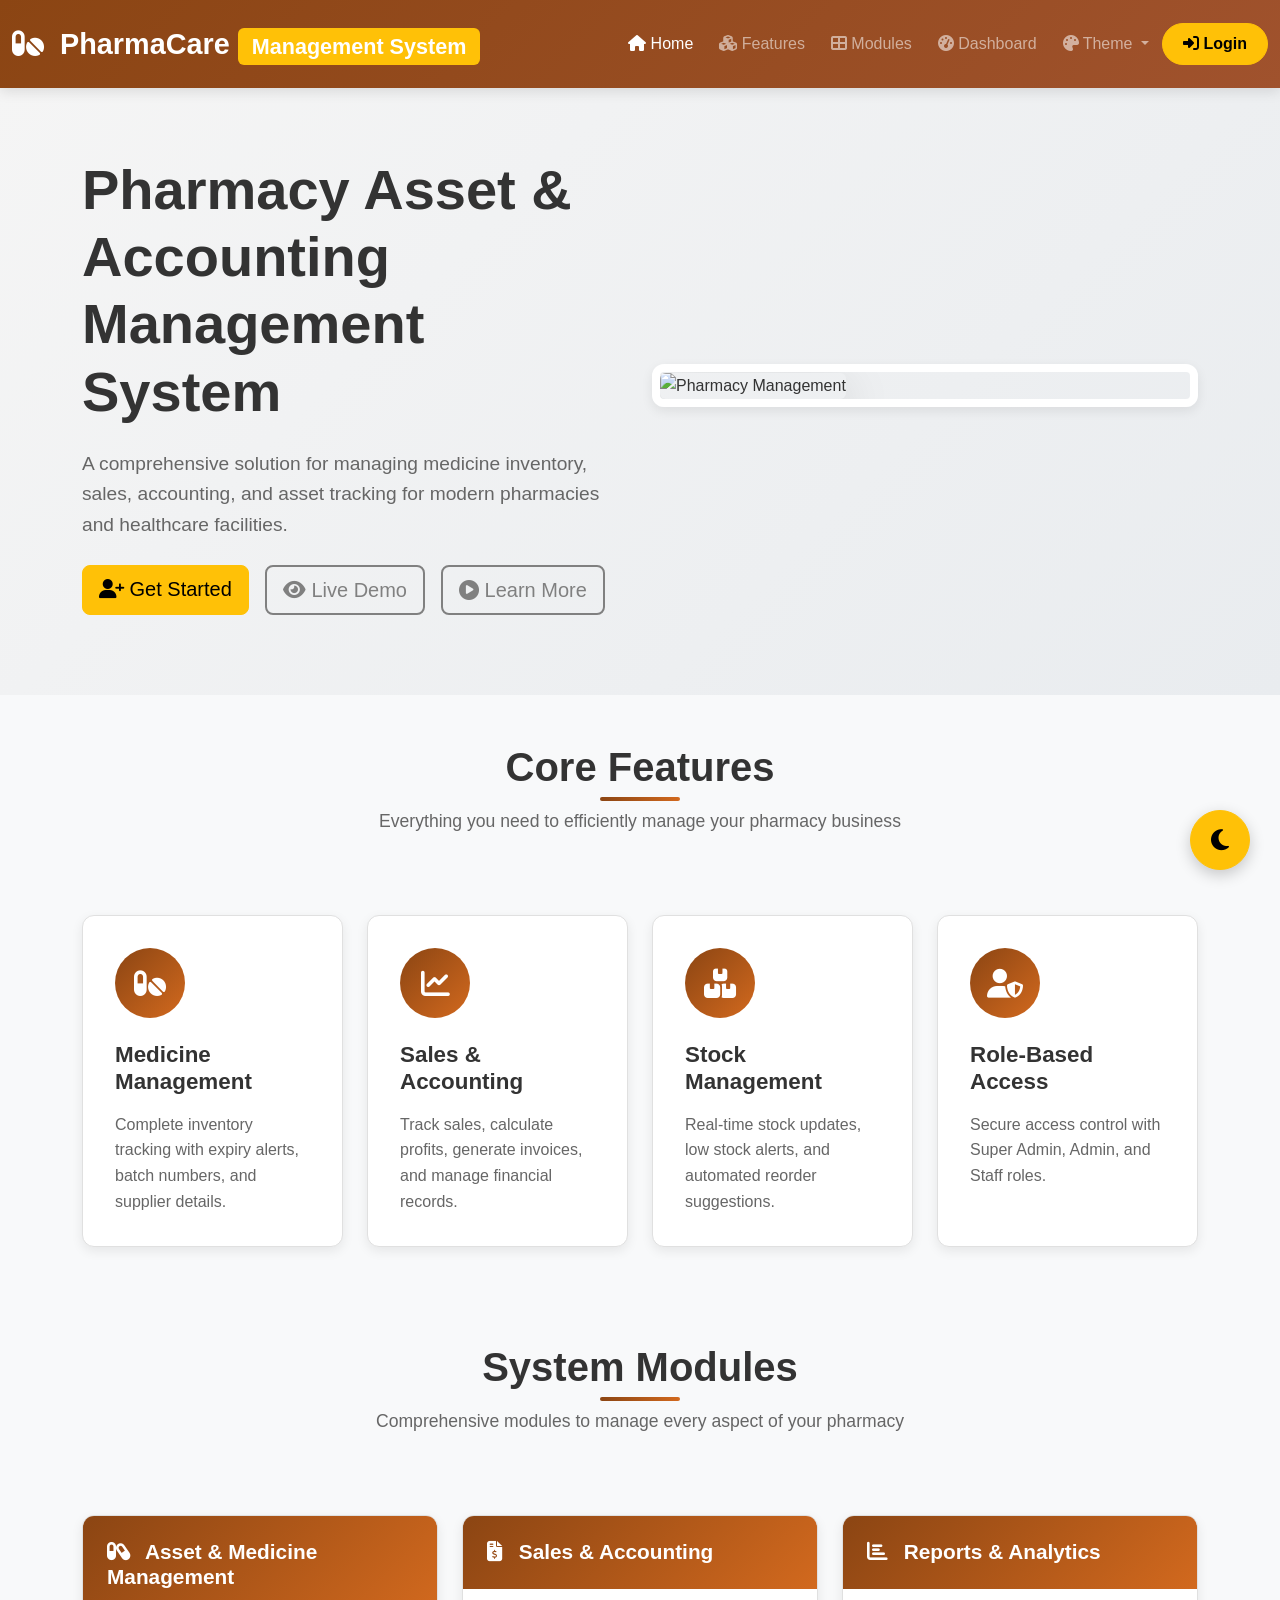
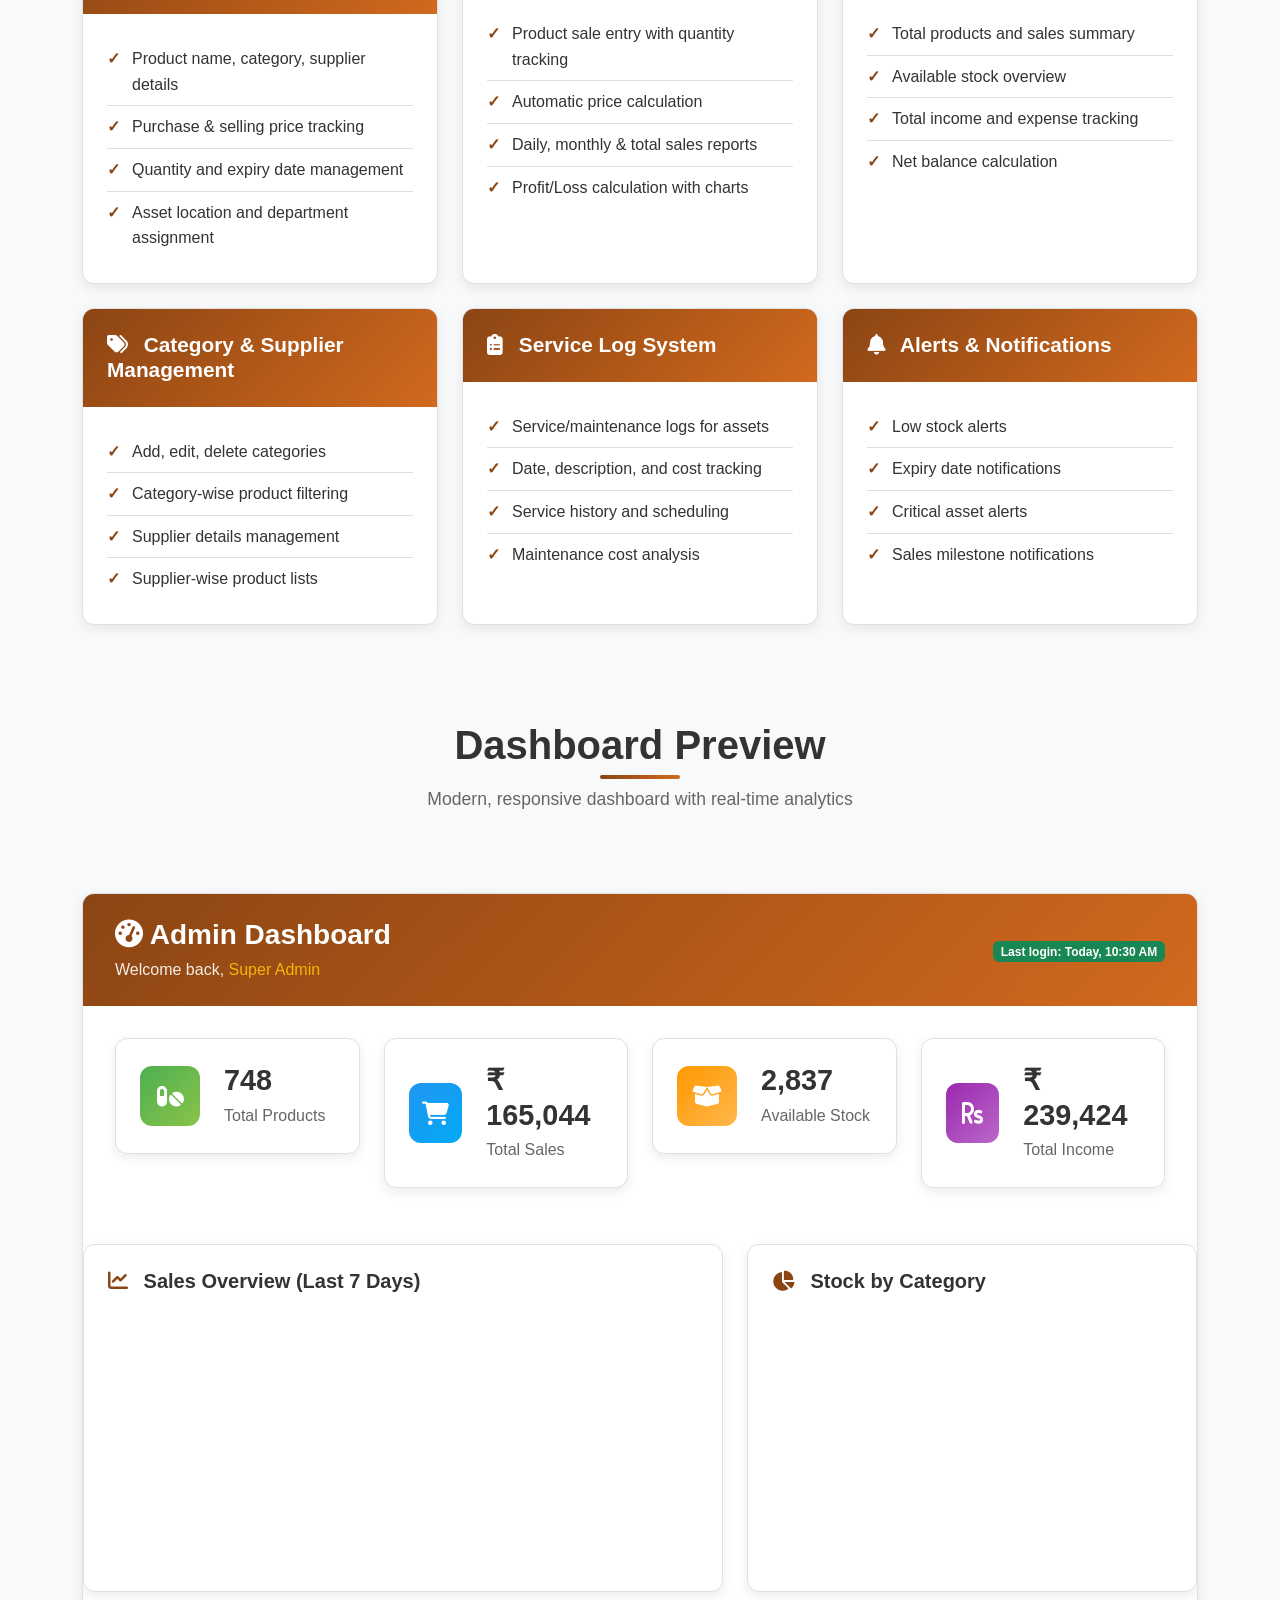
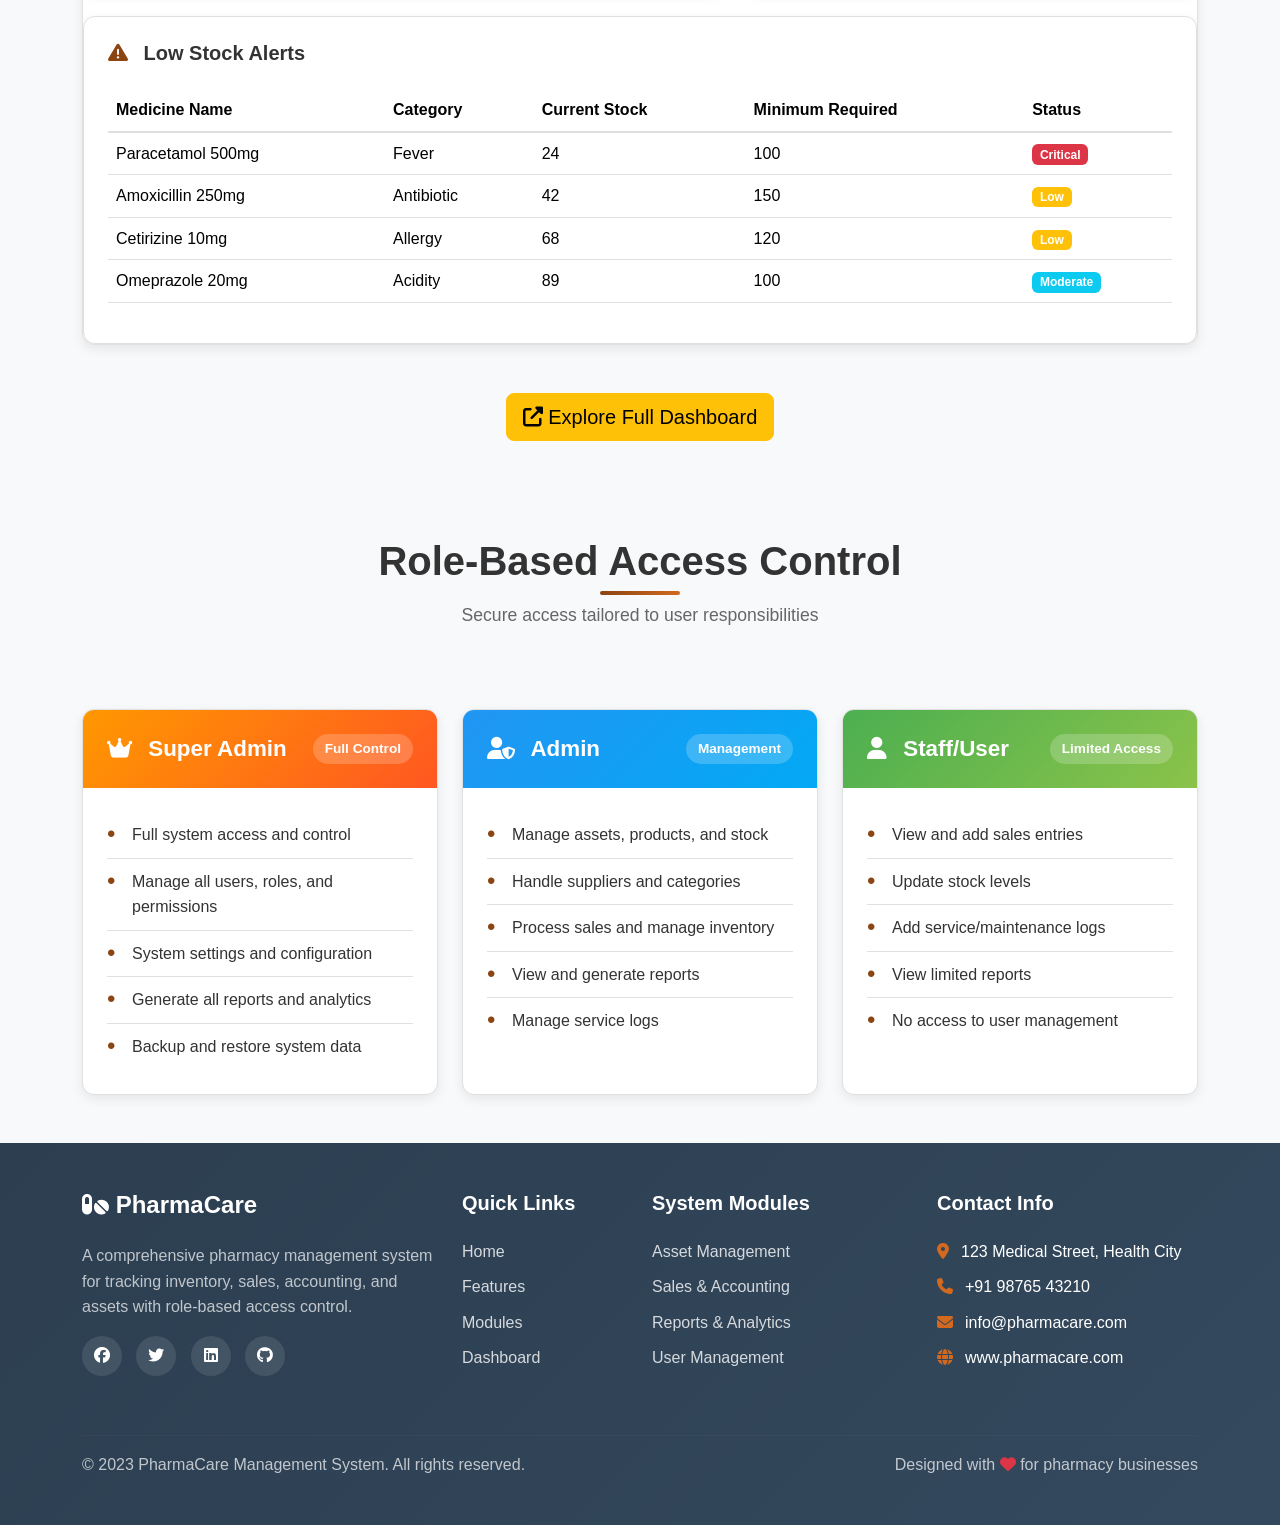
==== commit ce2bf36e: "secend commit" ====
--- a/index.html
+++ b/index.html
@@ -62,7 +62,7 @@
                     <h1 class="display-4 fw-bold mb-4">Pharmacy Asset & Accounting Management System</h1>
                     <p class="lead mb-4">A comprehensive solution for managing medicine inventory, sales, accounting, and asset tracking for modern pharmacies and healthcare facilities.</p>
                     <div class="d-flex flex-wrap gap-3">
-                        <a href="register.html" class="btn btn-primary btn-lg"><i class="fas fa-user-plus"></i> Get Started</a>
+                        <a href="register.html" class="btn btn-warning btn-lg"><i class="fas fa-user-plus"></i> Get Started</a>
                         <a href="#dashboard-preview" class="btn btn-outline-light btn-lg"><i class="fas fa-eye"></i> Live Demo</a>
                         <a href="#features" class="btn btn-outline-light btn-lg"><i class="fas fa-play-circle"></i> Learn More</a>
                     </div>
@@ -257,7 +257,7 @@
                 
                 <div class="dashboard-cards">
                     <div class="row g-4">
-                        <div class="col-sm-6 col-md-3">
+                        <div class="col-6 col-sm-6 col-md-3 ">
                             <div class="stat-card">
                                 <div class="stat-icon total-products">
                                     <i class="fas fa-pills"></i>
@@ -268,7 +268,7 @@
                                 </div>
                             </div>
                         </div>
-                        <div class="col-sm-6 col-md-3">
+                        <div class="col-6 col-sm-6 col-md-3">
                             <div class="stat-card">
                                 <div class="stat-icon total-sales">
                                     <i class="fas fa-shopping-cart"></i>
@@ -279,7 +279,7 @@
                                 </div>
                             </div>
                         </div>
-                        <div class="col-sm-6 col-md-3">
+                        <div class="col-6 col-sm-6 col-md-3">
                             <div class="stat-card">
                                 <div class="stat-icon available-stock">
                                     <i class="fas fa-box-open"></i>
@@ -290,7 +290,7 @@
                                 </div>
                             </div>
                         </div>
-                        <div class="col-sm-6 col-md-3">
+                        <div class="col-6 col-sm-6 col-md-3">
                             <div class="stat-card">
                                 <div class="stat-icon total-income">
                                     <i class="fas fa-rupee-sign"></i>
@@ -374,7 +374,7 @@
             </div>
             
             <div class="text-center mt-5">
-                <a href="dashboard.html" class="btn btn-primary btn-lg"><i class="fas fa-external-link-alt"></i> Explore Full Dashboard</a>
+                <a href="dashboard.html" class="btn btn-warning btn-lg"><i class="fas fa-external-link-alt"></i> Explore Full Dashboard</a>
             </div>
         </div>
     </section>
--- a/style.css
+++ b/style.css
@@ -779,6 +779,18 @@
 
 
 
+a.btn.btn-outline-light.btn-lg {
+    color: gray;
+    border: 2px solid gray;
+}
+a.btn.btn-outline-light.btn-lg:hover {
+    color: rgb(255, 255, 255);
+    border: 2px solid rgb(0, 0, 0);
+    background-color: #000000;
+}
+
+
+
 
 
 /* Responsive Styles */
@@ -866,6 +878,9 @@
 @media (max-width: 575px) {
     .hero-section h1 {
         font-size: 1.8rem;
+    }
+    a.navbar-brand {
+        font-size: 16px;
     }
     
     .btn-lg {
